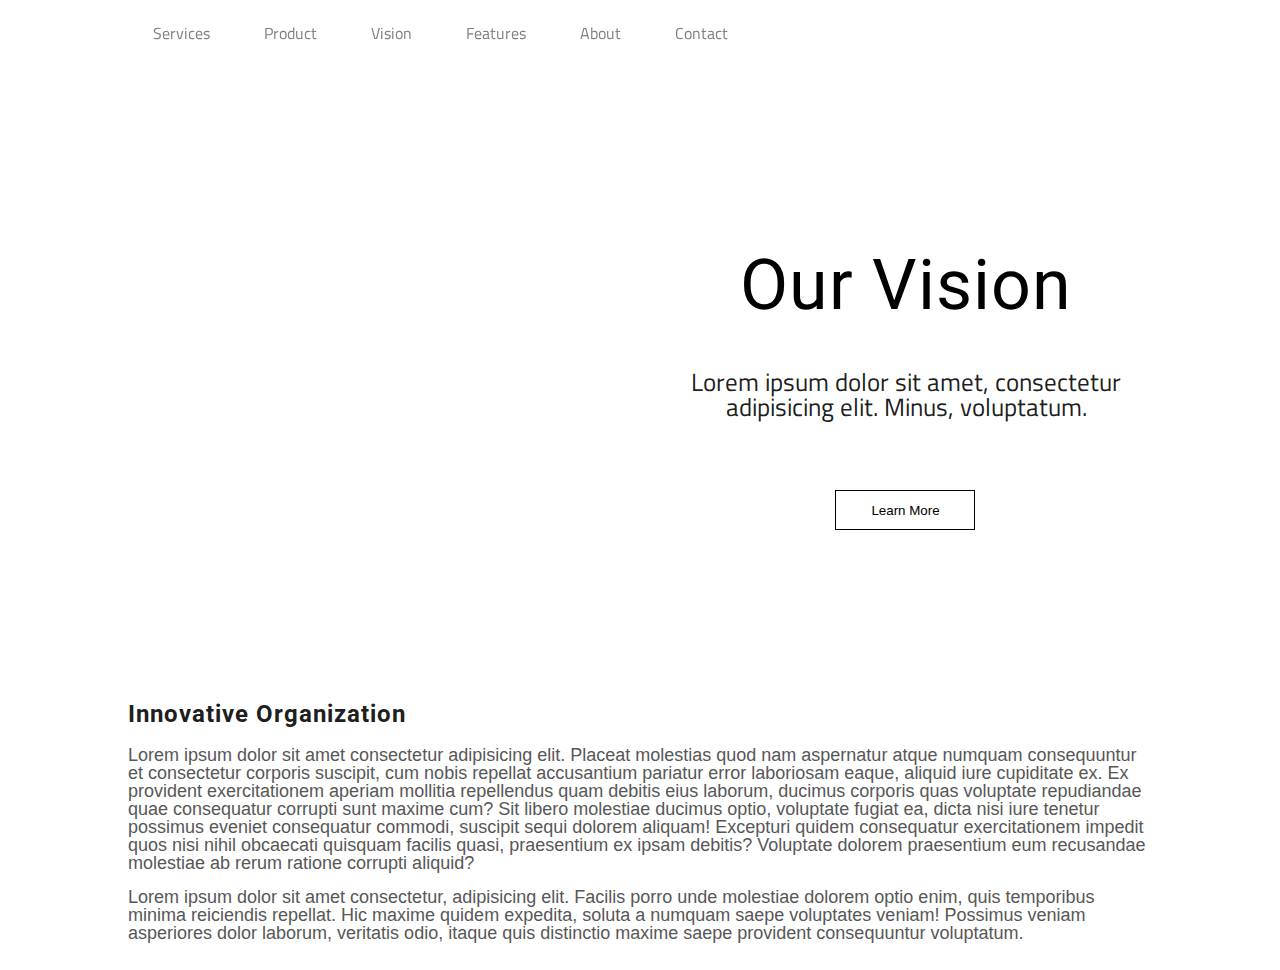
==== great-idea-website/vision.html @ 859546b4 "started working on stretch goals - picked vision as second page" ====
<!DOCTYPE html>
<html lang="en">
    <head>
        <meta charset="UTF-8" />
        <meta name="viewport" content="width=device-width, initial-scale=1.0" />
        <meta http-equiv="X-UA-Compatible" content="ie=edge" />
        <title>Great Ideas - Vision</title>
        <link
            href="https://fonts.googleapis.com/css?family=Bangers|Titillium+Web"
            rel="stylesheet"
        />
        <link rel="stylesheet" href="css/index.css" />
    </head>
    <body>
        <div class="container">
            <header>
                <nav>
                    <a href="#">Services</a>
                    <a href="#">Product</a>
                    <a href="#">Vision</a>
                    <a href="#">Features</a>
                    <a href="#">About</a>
                    <a href="#">Contact</a>
                </nav>
                <div class="logo"></div>
            </header>
            <section class="cta-vision">
                <div class="cta-img"></div>
                <div class="vision-cta-card">
                    <h1>Our Vision</h1>
                    <p>
                        Lorem ipsum dolor sit amet, consectetur adipisicing
                        elit. Minus, voluptatum.
                    </p>
                    <button>Learn More</button>
                </div>
            </section>
            <section class="main">
                <div class="vision-card">
                    <h3>Innovative Organization</h3>
                    <p>
                        Lorem ipsum dolor sit amet consectetur adipisicing elit.
                        Placeat molestias quod nam aspernatur atque numquam
                        consequuntur et consectetur corporis suscipit, cum nobis
                        repellat accusantium pariatur error laboriosam eaque,
                        aliquid iure cupiditate ex. Ex provident exercitationem
                        aperiam mollitia repellendus quam debitis eius laborum,
                        ducimus corporis quas voluptate repudiandae quae
                        consequatur corrupti sunt maxime cum? Sit libero
                        molestiae ducimus optio, voluptate fugiat ea, dicta nisi
                        iure tenetur possimus eveniet consequatur commodi,
                        suscipit sequi dolorem aliquam! Excepturi quidem
                        consequatur exercitationem impedit quos nisi nihil
                        obcaecati quisquam facilis quasi, praesentium ex ipsam
                        debitis? Voluptate dolorem praesentium eum recusandae
                        molestiae ab rerum ratione corrupti aliquid?
                    </p>
                    <br />
                    <p>
                        Lorem ipsum dolor sit amet consectetur, adipisicing
                        elit. Facilis porro unde molestiae dolorem optio enim,
                        quis temporibus minima reiciendis repellat. Hic maxime
                        quidem expedita, soluta a numquam saepe voluptates
                        veniam! Possimus veniam asperiores dolor laborum,
                        veritatis odio, itaque quis distinctio maxime saepe
                        provident consequuntur voluptatum.
                    </p>
                </div>
            </section>
        </div>
    </body>
</html>
---- great-idea-website/css/index.css ----
/* http://meyerweb.com/eric/tools/css/reset/ 
   v2.0 | 20110126
   License: none (public domain)
*/

@import url("https://fonts.googleapis.com/css?family=Roboto:700,900i&display=swap");

html,
body,
div,
span,
applet,
object,
iframe,
h1,
h2,
h3,
h4,
h5,
h6,
p,
blockquote,
pre,
a,
abbr,
acronym,
address,
big,
cite,
code,
del,
dfn,
em,
img,
ins,
kbd,
q,
s,
samp,
small,
strike,
strong,
sub,
sup,
tt,
var,
b,
u,
i,
center,
dl,
dt,
dd,
ol,
ul,
li,
fieldset,
form,
label,
legend,
table,
caption,
tbody,
tfoot,
thead,
tr,
th,
td,
article,
aside,
canvas,
details,
embed,
figure,
figcaption,
footer,
header,
hgroup,
menu,
nav,
output,
ruby,
section,
summary,
time,
mark,
audio,
video {
    margin: 0;
    padding: 0;
    border: 0;
    font-size: 100%;
    font: inherit;
    vertical-align: baseline;
}
/* HTML5 display-role reset for older browsers */
article,
aside,
details,
figcaption,
figure,
footer,
header,
hgroup,
menu,
nav,
section {
    display: block;
}
body {
    line-height: 1;
}
ol,
ul {
    list-style: none;
}
blockquote,
q {
    quotes: none;
}
blockquote:before,
blockquote:after,
q:before,
q:after {
    content: "";
    content: none;
}
table {
    border-collapse: collapse;
    border-spacing: 0;
}

/* Set every element's box-sizing to border-box */
* {
    box-sizing: border-box;
}

html,
body {
    height: 100%;
    font-family: "Titillium Web", sans-serif;
}

h1,
h2,
h3,
h4,
h5 {
    font-family: "Roboto", cursive;
    letter-spacing: 1px;
    margin-bottom: 15px;
}

/* Your code starts here! */

body {
    background-color: white;
}

.container {
    width: 1024px;
    margin: 0 auto;
}

header {
    display: inline-block;
    width: 1024px;
    position: fixed;
    top: 0;
    background-color: rgba(255, 255, 255, 0.98);
}

header nav {
    display: inline-block;
}

header nav a {
    text-decoration: none;
    color: grey;
    display: inline-block;
    margin: 25px;
}

.logo {
    width: 187px;
    height: 39px;
    background-image: url(/great-idea-website/img/logo.png);
    background-position: center;
    background-repeat: no-repeat;
    float: right;
    margin: 14px 0;
}

.cta {
    width: 1024px;
    margin-top: 70px;
    padding: 50px 0 50px 0;
    height: 500px;
    overflow: auto;
}

.cta div {
    width: 48%;
    display: inline-block;
}

.cta h1 {
    font-size: 70px;
    text-align: center;
}

.cta button {
    background-color: white;
    border: 1px solid black;
    width: 140px;
    height: 40px;
    margin-left: 175px;
    animation: buttonOffHover 300ms ease-out forwards;
    margin-top: 20px;
}

.hero-text {
    height: 384px;
    float: left;
    padding-top: 20px;
}

.hero-img {
    background-image: url(/great-idea-website/img/header-img.png);
    background-repeat: no-repeat;
    height: 379px;
    float: right;
}

.main h3 {
    margin-bottom: 20px;
}

.main-top {
    border-top: 2px solid rgba(0, 0, 0, 0.25);
    padding: 2em 0;
}

.main-top .card {
    display: inline-block;
    width: 49.5%;
    padding-right: 1em;
}

.main-img {
    background-image: url(/great-idea-website/img/mid-page-accent.jpg);
    background-repeat: no-repeat;
    background-size: cover;
    background-position: center;
    width: 100%;
    height: 200px;
}

.main-bottom {
    border-bottom: 2px solid rgba(0, 0, 0, 0.25);
    padding: 2em 0;
}

.main-bottom .card {
    display: inline-block;
    width: 33%;
    padding-right: 1em;
}

.contact {
    padding: 2em 0;
}

.copyright {
    width: 100%;
    text-align: center;
    padding: 4em 0;
}

/* ********STRETCH********* */

h3 {
    font-size: 24px;
    font-weight: 700;
    color: rgba(0, 0, 0, 0.9);
}

p {
    color: rgba(0, 0, 0, 0.9);
}

.cta button:hover {
    animation: buttonHover 300ms ease-in forwards;
}

@keyframes buttonHover {
    0% {
        background-color: white;
        color: black;
        height: 40px;
        width: 140px;
        font-size: 1rem;
        transform: translateX(0px);
        border: 1px solid black;
    }

    100% {
        background-color: black;
        color: white;
        height: 50px;
        width: 150px;
        font-size: 1.15rem;
        transform: translateX(-3px);
        border: none;
    }
}

@keyframes buttonOffHover {
    0% {
        background-color: black;
        color: white;
        height: 50px;
        width: 150px;
        font-size: 1.15rem;
        transform: translateX(-3px);
        border: none;
    }
    100% {
        background-color: white;
        color: black;
        height: 40px;
        width: 140px;
        font-size: 1rem;
        transform: translateX(0px);
        border: 1px solid black;
    }
}

/* VISION.HTML */

.cta-img {
    background-image: url(/great-idea-website/img/nikita-kachanovsky-bLY5JqP_Ldw-unsplash.jpg);
    background-size: cover;
    background-repeat: no-repeat;
    background-position: bottom;
    border-radius: 20%;
    height: 500px;
}

.vision-cta-card {
    height: 384px;
    float: right;
    padding-top: 130px;
}

.vision-cta-card p {
    font-size: 25px;
    margin: 50px 0;
    text-align: center;
}

.vision-card {
    width: 100%;
}

.vision-card p {
    font-size: 18px;
    color: rgb(87, 87, 87);
    font-family: Arial, sans-serif;
}

br {
    margin: 15px 0;
}

.cta-vision {
    width: 1024px;
    margin-top: 70px;
    margin-bottom: 30px;
    padding: 50px 0 50px 0;
    height: px;
    overflow: auto;
}

.cta-vision div {
    width: 48%;
    display: inline-block;
}

.cta-vision h1 {
    font-size: 70px;
    text-align: center;
}

.cta-vision button {
    background-color: white;
    border: 1px solid black;
    width: 140px;
    height: 40px;
    margin-left: 175px;
    animation: buttonOffHover 300ms ease-out forwards;
    margin-top: 20px;
}
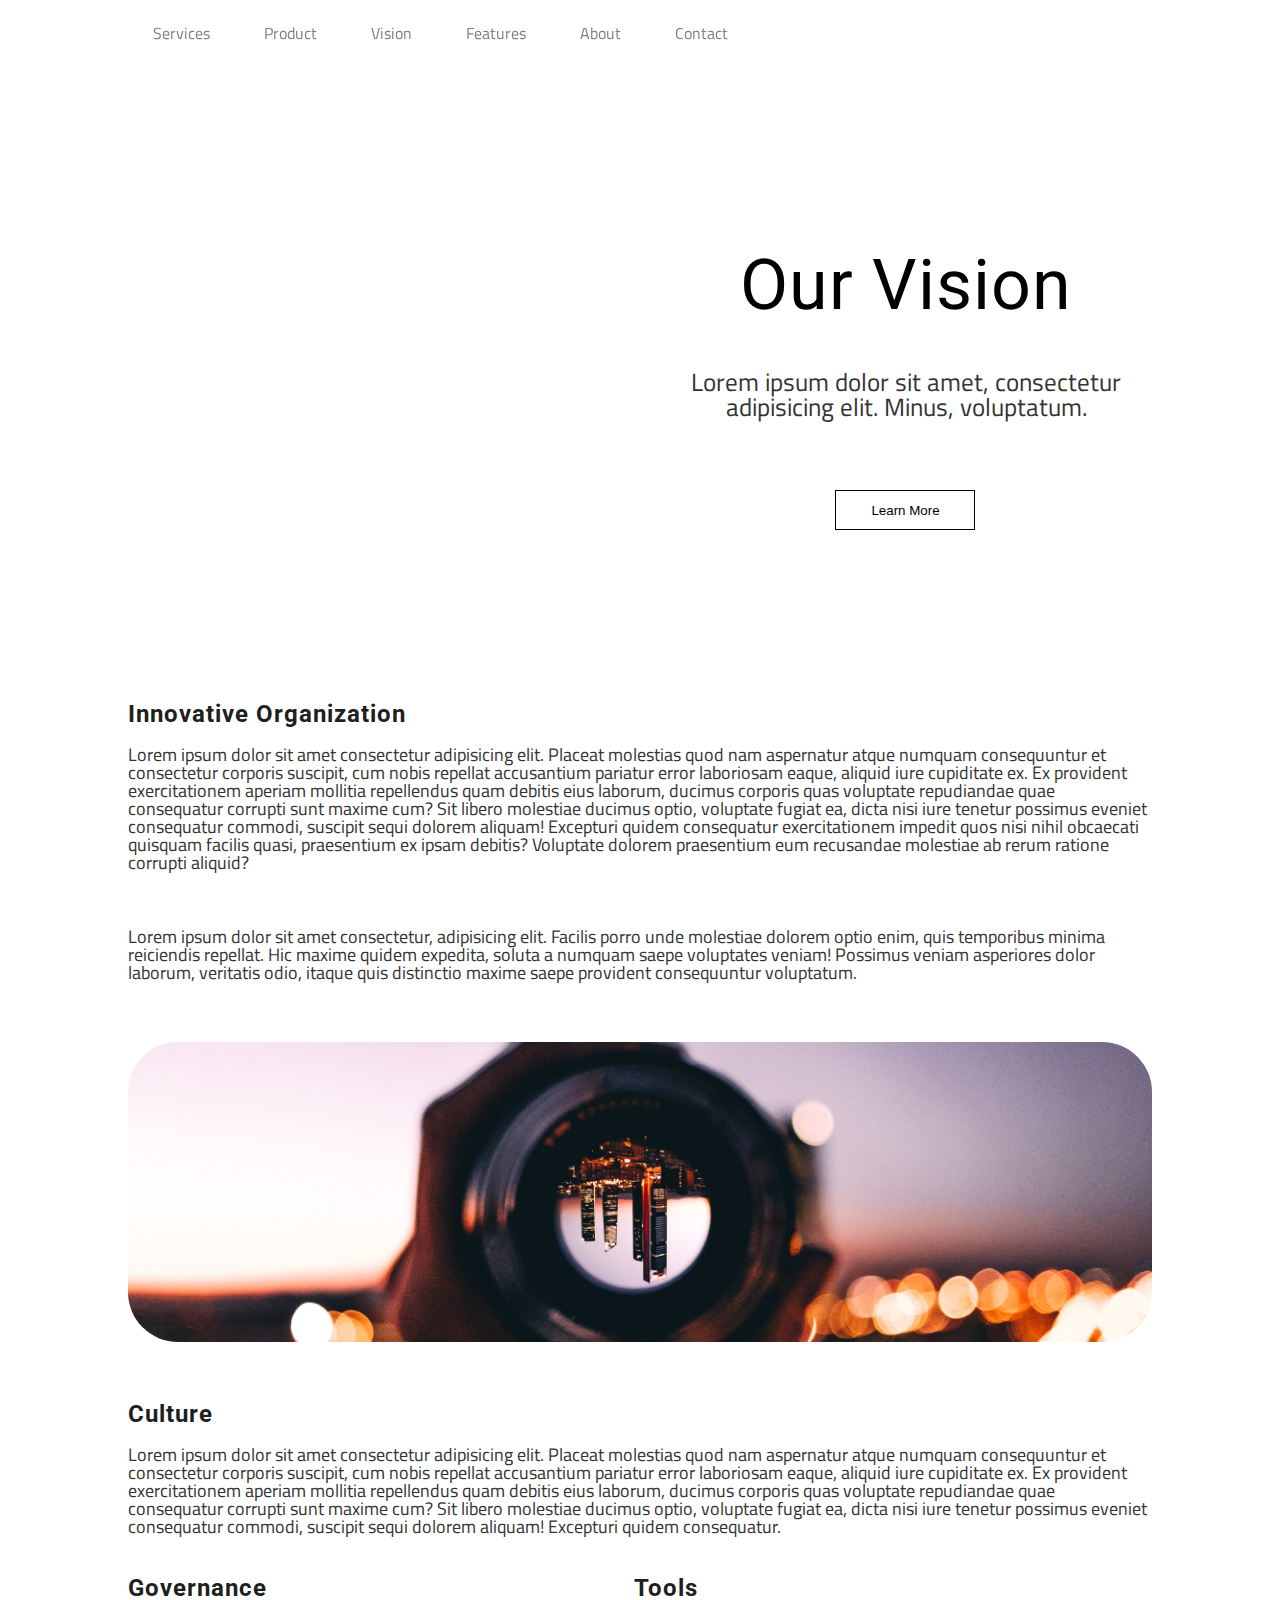
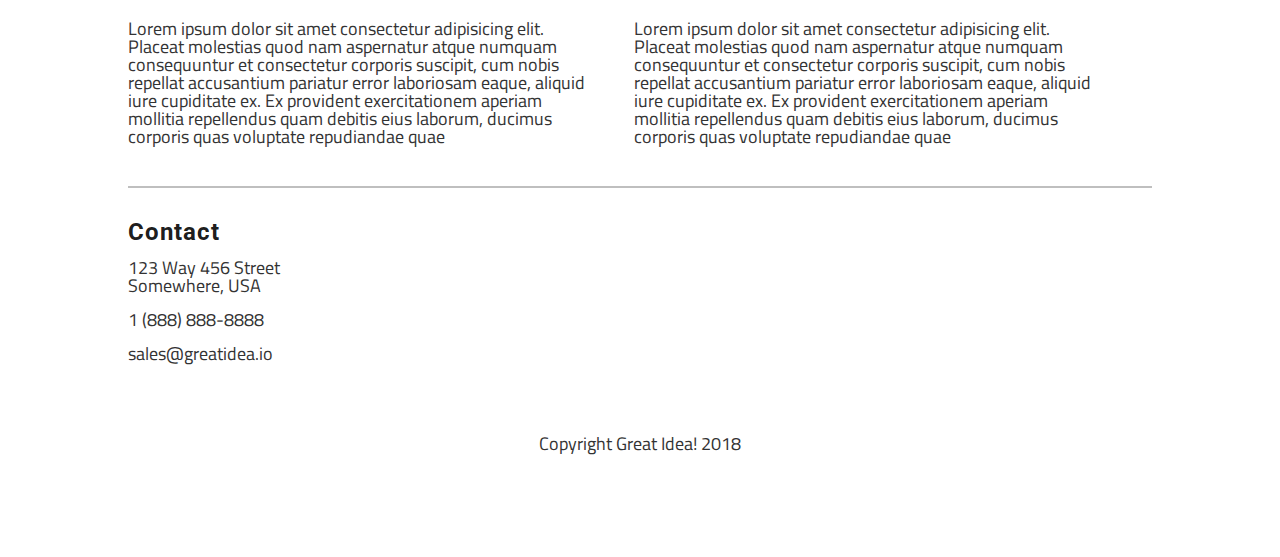
==== commit 7fe3fa00: "finished stretch goals" ====
--- a/great-idea-website/vision.html
+++ b/great-idea-website/vision.html
@@ -17,7 +17,7 @@
                 <nav>
                     <a href="#">Services</a>
                     <a href="#">Product</a>
-                    <a href="#">Vision</a>
+                    <a href="/great-idea-website/vision.html">Vision</a>
                     <a href="#">Features</a>
                     <a href="#">About</a>
                     <a href="#">Contact</a>
@@ -66,6 +66,65 @@
                         provident consequuntur voluptatum.
                     </p>
                 </div>
+                <div class="vision-main-img"></div>
+                <div class="vision-card">
+                        <h3>Culture</h3>
+                        <p>
+                            Lorem ipsum dolor sit amet consectetur adipisicing elit.
+                            Placeat molestias quod nam aspernatur atque numquam
+                            consequuntur et consectetur corporis suscipit, cum nobis
+                            repellat accusantium pariatur error laboriosam eaque,
+                            aliquid iure cupiditate ex. Ex provident exercitationem
+                            aperiam mollitia repellendus quam debitis eius laborum,
+                            ducimus corporis quas voluptate repudiandae quae
+                            consequatur corrupti sunt maxime cum? Sit libero
+                            molestiae ducimus optio, voluptate fugiat ea, dicta nisi
+                            iure tenetur possimus eveniet consequatur commodi,
+                            suscipit sequi dolorem aliquam! Excepturi quidem
+                            consequatur.
+                        </p>
+                </div>
+                <div class="vision-card-small">
+                    <h3>Governance</h3>
+                    <p>
+                        Lorem ipsum dolor sit amet consectetur adipisicing elit.
+                        Placeat molestias quod nam aspernatur atque numquam
+                        consequuntur et consectetur corporis suscipit, cum nobis
+                        repellat accusantium pariatur error laboriosam eaque,
+                        aliquid iure cupiditate ex. Ex provident exercitationem
+                        aperiam mollitia repellendus quam debitis eius laborum,
+                        ducimus corporis quas voluptate repudiandae quae
+                    </p>
+                </div>
+                <div class="vision-card-small">
+                    <div class="vision-card">
+                    <h3>Tools</h3>
+                    <p>
+                        Lorem ipsum dolor sit amet consectetur adipisicing elit.
+                        Placeat molestias quod nam aspernatur atque numquam
+                        consequuntur et consectetur corporis suscipit, cum nobis
+                        repellat accusantium pariatur error laboriosam eaque,
+                        aliquid iure cupiditate ex. Ex provident exercitationem
+                        aperiam mollitia repellendus quam debitis eius laborum,
+                        ducimus corporis quas voluptate repudiandae quae
+                    </p>
+                </div>
+            </section>
+            <section class="contact">
+                <h3>Contact</h3>
+                <address>
+                    <p>
+                       123 Way 456 Street                        
+                    </p>
+                    <p>
+                       Somewhere, USA
+                    </p> 
+                </address>
+                <br>
+                <p>1 (888) 888-8888</p>
+                <br>
+                <p>sales@greatidea.io</p>
+                <p class="copyright">Copyright Great Idea! 2018</p>
             </section>
         </div>
     </body>
--- a/great-idea-website/css/index.css
+++ b/great-idea-website/css/index.css
@@ -257,7 +257,6 @@
 }
 
 .main-bottom {
-    border-bottom: 2px solid rgba(0, 0, 0, 0.25);
     padding: 2em 0;
 }
 
@@ -269,6 +268,7 @@
 
 .contact {
     padding: 2em 0;
+    border-top: 2px solid rgba(0, 0, 0, 0.25);
 }
 
 .copyright {
@@ -286,7 +286,8 @@
 }
 
 p {
-    color: rgba(0, 0, 0, 0.9);
+    color: rgb(51, 51, 51);
+    font-size: 18px;
 }
 
 .cta button:hover {
@@ -363,12 +364,6 @@
     width: 100%;
 }
 
-.vision-card p {
-    font-size: 18px;
-    color: rgb(87, 87, 87);
-    font-family: Arial, sans-serif;
-}
-
 br {
     margin: 15px 0;
 }
@@ -401,3 +396,27 @@
     animation: buttonOffHover 300ms ease-out forwards;
     margin-top: 20px;
 }
+
+.vision-main-img {
+    background-image: url(/great-idea-website/img/octavian-rosca-SYbD0jfSF3s-unsplash.jpg);
+    background-size: cover;
+    background-position-y: -165px;
+    background-repeat: no-repeat;
+    height: 300px;
+    border-radius: 50px;
+    margin: 60px 0;
+}
+
+.vision-card-small {
+    display: inline-block;
+    width: 49%;
+    padding-right: 2em;
+}
+
+.main p {
+    margin-bottom: 40px;
+}
+
+br {
+    margin: 0;
+}
